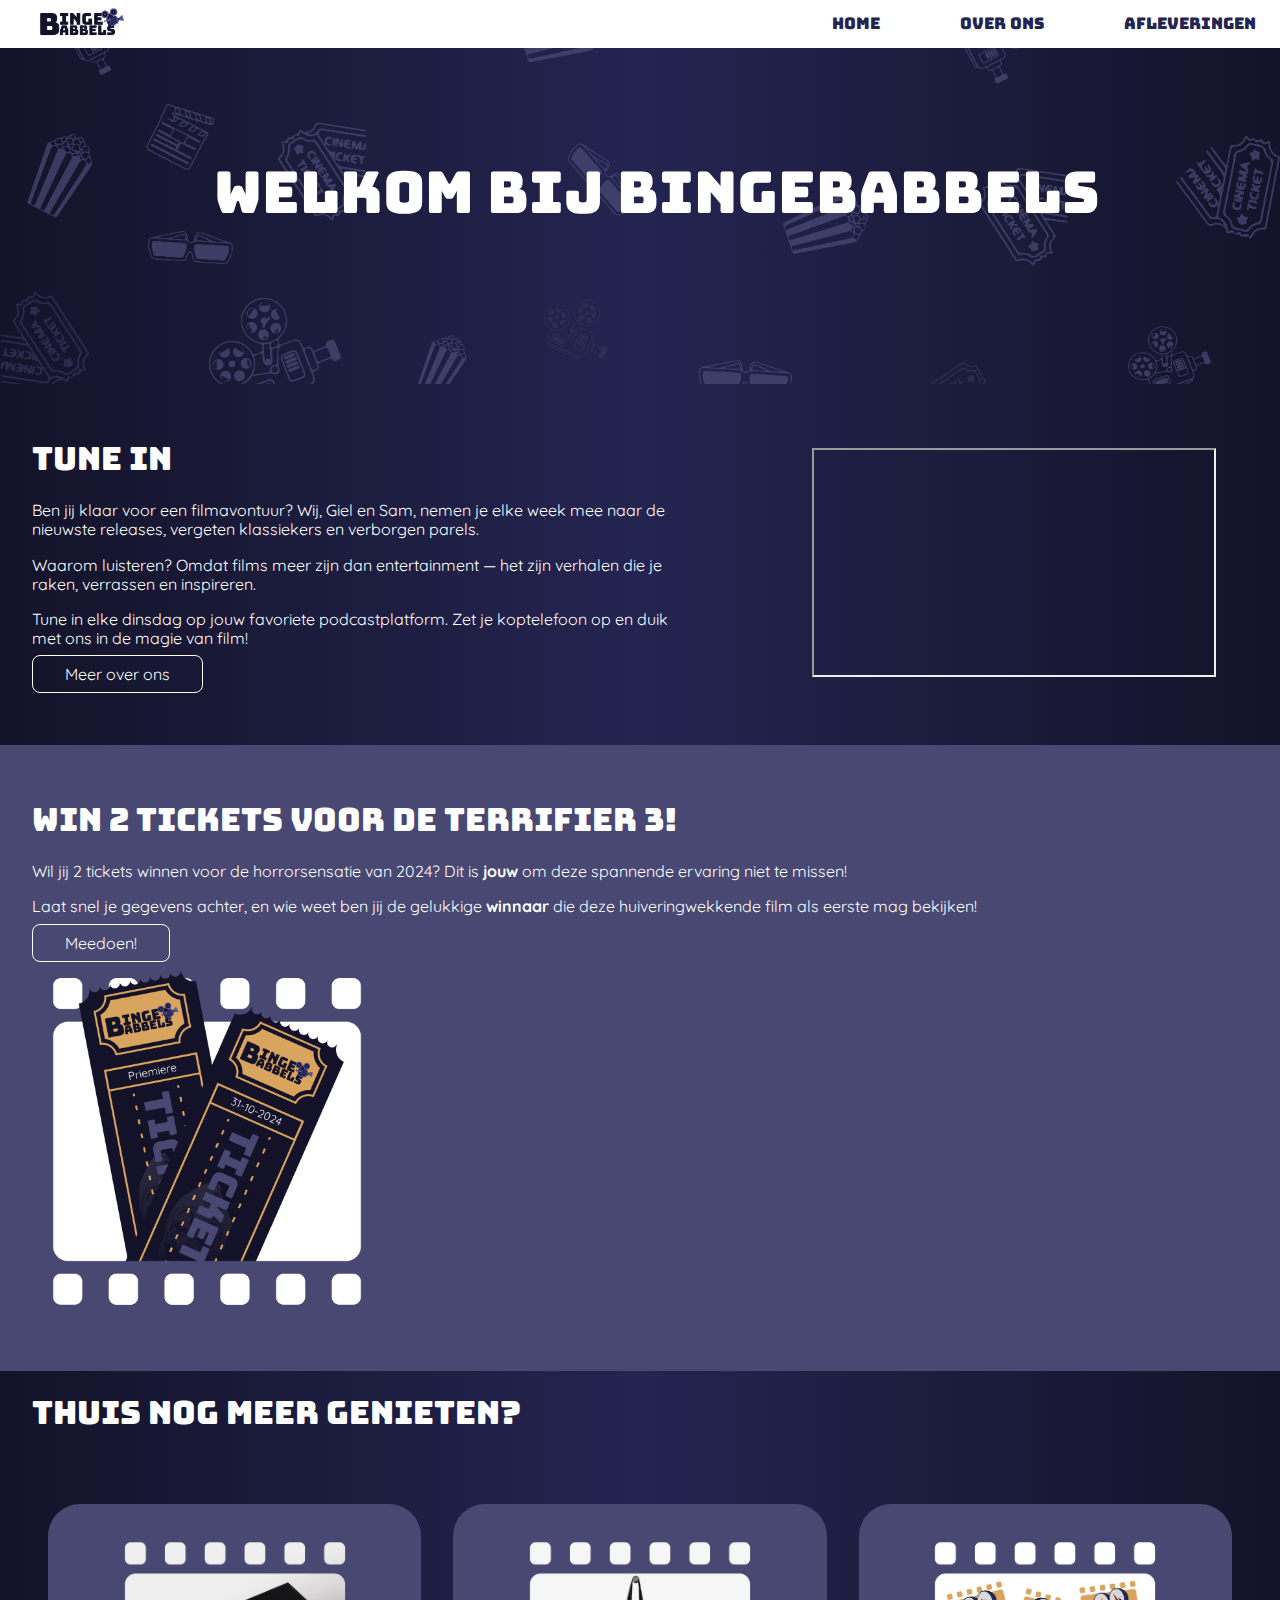
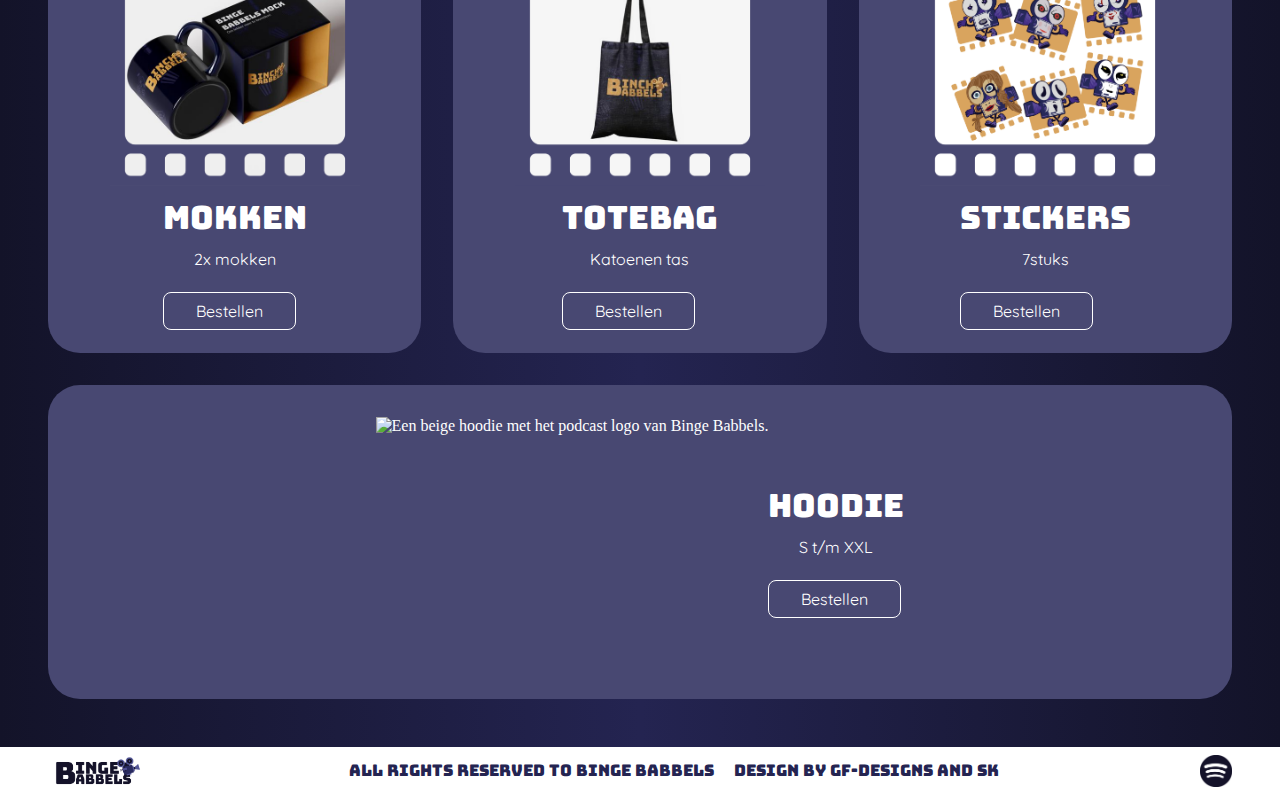
==== about.html @ 1c62f350 "Add files via upload" ====
<!DOCTYPE html>
<html lang="en">
<head>
    <meta charset="UTF-8">
    <meta name="viewport" content="width=device-width, initial-scale=1.0">
    <title>Bingebabbels</title>

    <link rel="STYLESHEET" href="style.css">

    <link rel="preconnect" href="https://fonts.googleapis.com">
    <link rel="preconnect" href="https://fonts.gstatic.com" crossorigin>
    <link href="https://fonts.googleapis.com/css2?family=Bungee&display=swap" rel="stylesheet">

    <link rel="preconnect" href="https://fonts.googleapis.com">
    <link rel="preconnect" href="https://fonts.gstatic.com" crossorigin>
    <link href="https://fonts.googleapis.com/css2?family=Bungee&family=Quicksand:wght@300..700&display=swap" rel="stylesheet">
</head>



    <body>


<!-- MENU --> 
 <header>
  <a href="index.html"><img src="images/logo.png" alt="logo, hier staat de naam vermeld van Binge Babbels. Het logo, een oude filmcamera staat rechts in de hoek van de naam."></a>  
    <nav>
        <ul>
            <li><a href="index.html">HOME</a></li>
            <li><a href="about.html">Over ons</a></li>
            <li><a href="afleveringen.html">AFLEVERINGEN</a></li>
        </ul>
    </nav>
</header>  


<!-- Main-->
<!-- Titel-->
<main>
    <section class="titel">
        <h1>Welkom bij Bingebabbels</h1>
    </section>

<!--Tune In-->
    <section class="teaser">
    <div>
     <h2>Tune in</h2>
      <p>
        Ben jij klaar voor een filmavontuur? Wij, Giel en Sam, nemen je elke week mee naar de nieuwste releases, vergeten klassiekers en verborgen parels.
      </p>
      <p>
        Waarom luisteren? Omdat films meer zijn dan entertainment — het zijn verhalen die je raken, verrassen en inspireren.
      </p>
      <p>
        Tune in elke dinsdag op jouw favoriete podcastplatform. Zet je koptelefoon op en duik met ons in de magie van film! 
      </p>
      <a href="About.html">Meer over ons</a>
    </div>
      <div>
        <iframe width="560" height="315" src="https://www.youtube.com/embed/Lx_k42HNDqk?si=2Qg9wH-raACZyxc5" title="YouTube video player"  allow="accelerometer; autoplay; clipboard-write; encrypted-media; gyroscope; picture-in-picture; web-share" referrerpolicy="strict-origin-when-cross-origin" allowfullscreen></iframe>
      </div>
    </section>

<!--Winactie-->
    <section class="winactie">
        <div>
        <H2>Win 2 tickets voor de Terrifier 3!</H2>
        <p>Wil jij 2 tickets winnen voor de horrorsensatie van 2024? Dit is <strong>jouw</strong> om deze spannende ervaring niet te missen!   </p> 
        <P>Laat snel je gegevens achter, en wie weet ben jij de gelukkige <strong>winnaar</strong> die deze huiveringwekkende film als eerste mag bekijken!</P> 
        <a href="About.html">Meedoen!</a>
    </div>
    <div>
        <img src="images/tickets.png" alt="2 oude film tickets met daarop de datum van de priemiere van de film The terrifier3 (31-10-2024).">
    </div>

    </section>

    <!--Tegels Merch-->
<Section class="merch">
    <h2>Thuis nog meer genieten?</h2>
</Section>
<section class="tegel-merch">
    <article>
      <img src="images/mok.png" alt="2x bekers met het logo van de podcast Binge Babbels. op een donker blauwe achtergrond.">
        <div>
          <h3>Mokken</h3>
          <p>2x mokken</p>
          <a href="About.html">Bestellen</a>
        </div>
    </article>
  
    <article>
      <img src="images/totebag.png" alt="Totebag met het logo van de podcast Binge Babbels. op een donker blauwe achtergrond.">
        <div>
          <h3>Totebag</h3>
          <p>Katoenen tas</p>
          <a href="About.html">Bestellen</a>
        </div>
    </article>
  
    <article>
      <img src="images/stickers.png" alt="^ stickers met de thumbnails van de afleveringen van seizoen 1, Horror">
        <div>
          <h3>Stickers</h3>
          <p>7stuks</p>
          <a href="About.html">Bestellen</a>
        </div>
    </article>
  
      <article>
        <img src="images/hoodie.png" alt="Een beige hoodie met het podcast logo van Binge Babbels.">
        <div>
          <h3>Hoodie</h3>
          <p>S t/m XXL</p>
          <a href="About.html">Bestellen</a>
        </div>
    </article>
  </section>


</main>

<footer>
    <a href="index.html"><img src="images/logo.png" alt="logo, hier staat de naam vermeld van Binge Babbels. Het logo, een oude filmcamera staat rechts in de hoek van de naam."></a>  
    <div>
    <a href="index.html">All rights reserved to Binge Babbels</a>
    <a href="http://www.gf-designs.nl">Design by GF-Designs and SK</a>
  </div>
    <a href="https://www.spotify.com/nl/download/mac/"><img src="images/spotify.png" alt="spotify logo"></a>
  </footer>
</body>

</html>
---- style.css ----
body{
    background-image: linear-gradient(to right, rgb(19, 19, 41) , #242451 , rgb(19, 19, 41));
    margin: 0 auto;
}

/*navigatie menu */

header, nav, nav ul{
    margin: 0;
    padding: 0;
}

header{
    display: flex;
    padding-left: 2rem;
    padding-right: 2rem;
    background-color: #ffffff;
    flex-wrap: wrap;
    align-items: center;
    justify-content: space-between;
    font-family: "Bungee", sans-serif;
    font-weight: 400;
    font-style: normal;
    font-size: 1rem;
    gap: 2rem;
    width: 100%;
    position: fixed;
    z-index: 1;
}

header img{
    height: 2rem;
    margin-right: auto;
}

header li{
    height: 2em;
    line-height: 2em;
    padding: 0.5em;
}
header li:hover{
    background-color: #ffffff;
}

header ul{
    display: flex;
    gap: 1rem;
    list-style-type: none;
    flex-wrap: wrap;
    margin: 0;
    padding: 0;
}

header nav ul li a{
    color: #242451;
    text-decoration: none;
    transition: ease;
    padding-right: 3rem;
}
header nav ul li a:hover{
    color: #d9a45e;
    text-decoration:underline ;
}

/* main */
/* Opmaak teksten */
.titel{
    display: flex;
    background-image: url(images/Background-header.png);
    background-repeat: no-repeat;
    background-size: cover;
    background-position: center;
    height: 30vw;
    justify-content: center;
    align-items: center;
}

h1{
    color: #ffffff;
    font-family: "Bungee", sans-serif;
    font-weight: 400;
    font-style: normal;
    margin-left: 2rem; 
    font-size: 4.5vw;  
}

h2{
    color: #ffffff;
    font-family: "Bungee", sans-serif;
    font-weight: 400;
    font-style: normal;
    line-height: 2rem;
    font-size: 2rem;
}

h3{
    font-family: "Bungee", sans-serif;
    font-weight: 400;
    font-style: normal;
    color: #ffffff;
    font-size: 2rem;
    line-height: 0rem;
}

p{
    color: #ffffff;
    font-family: "Quicksand", sans-serif;
    line-height: 1.2em;
    font-style: normal;
    font-size: 1em;
}

td{
    font-family: "Quicksand", sans-serif;
    line-height: 1.3rem;
    font-style: normal; 
    color: #fff;
}

/* Opmaak pagina - Home */
.nieuw{
    display: flex;
    justify-content:space-between;
    flex-wrap: wrap;
    align-items: start;
    padding: 2rem;
}

main a{
    border: 0.1rem solid white;
    padding: 0.5em 2em 0.5em 2em;
    color: #ffffff;
    text-decoration: none;
    border-radius: 0.5rem;
    font-family: "Quicksand", sans-serif;
    transition: ease;
}

main a:hover{
    color: #d9a45e;
    border-color: #d9a45e;

}

.tegel-groot{
    display: flex;
    justify-content:space-between;
    flex-wrap: wrap;
    align-items: center;
    padding: 2rem;
}

article{
    display: flex;
    flex-wrap: wrap;
    flex-grow: 1;
    align-items:start;
    justify-content: center;
    background-color: #484872;
    border-radius: 2em;
    color: #fff;
    padding: 2rem;
    margin: 1rem;

}
article img{
    height: 350px;
}

/* Tegels klein*/
.tegel-klein{
    display: flex;
    justify-content:space-evenly;
    flex-wrap:wrap;
    align-items: center;
    padding: 2rem;
}
.tegel-klein article{
    display: flex;
    flex-wrap: wrap;
    align-items:start;
    justify-content:center;
    background-color: #484872;
    border-radius: 2em;
    width: 17.3rem;
    color: #fff;
    padding: 2rem;
}

.tegel-klein img{
    height: 250px;
}

audio{
    margin-top:1rem ;
}
/*over Ons*/
.over-ons{
    background-color: #484872;
    display: flex;
    flex-wrap: wrap;
    justify-content: space-between;
    padding: 2rem;
}
.over-ons img{
    width: 350px;
}
.over-ons p{
    width: 60vw;
}


/*contact*/
.contact{
    display: flex;
    align-items:start;
    justify-content:space-between;
    flex-wrap: wrap;

}
.contact img{
    width: 35vw;
}

.contact h2{
    padding-left: 2rem;
}
.contact p{
    width: 40vw;
    padding-left: 2rem;
}

/*code form https://www.w3schools.com/howto/tryit.asp?filename=tryhow_css_contact_form*/
  /*tekst invulformulieren*/
  input[type=text], select, textarea {
    width: 100%;
    padding: 0.8rem;
    border: 1px solid  rgb(255, 255, 255);
    border-radius: 0.5rem;
    box-sizing: border-box;
    margin-top: 1rem;
    margin-bottom: 0.8rem;
    resize: vertical;
    font-family: "Quicksand", sans-serif;
    font-style: normal;
    font-size: 1rem;
    background-color: #d9a45e;
    color: rgb(0, 0, 0);
  }

  /*button*/
  input[type=submit] {

    background-color: #242451;
    color: rgb(255, 255, 255);
    padding: 1rem 2rem;
    border: none;
    border-radius: 1rem;
    cursor: pointer;
    
  }
    /*button hover*/
  input[type=submit]:hover {
    background-color: #d9a45e;
    
  }
  
   /*tegel formulier*/ 
  .container {
    border-radius: 2rem;
    background-color: #484872;
    padding: 2rem;
    font-family: "Bungee", sans-serif;
    font-weight: 400;
    color: rgb(255, 255, 255);
    width: 45rem;
    margin: 2rem;
  }
  /*Einde csscode formulier*/

/*Footer*/ 
footer{
    display: flex;
    padding-left: 2rem;
    padding-right: 2rem;
    background-color: #ffffff;
    flex-wrap: wrap;
    align-items: center;
    justify-content: space-between;
    font-family: "Bungee", sans-serif;
    font-weight: 400;
    font-style: normal;
    font-size: 1rem;
    gap: 2rem;
}

footer img{
    height: 2rem;
    margin-right: auto;
    padding: 0.5rem;
}

footer a{
    font-family: "Bungee", sans-serif;
    font-weight: 400;
    font-style: normal;
    color: #242451;
    font-size: 1rem;
    line-height: 0rem;
    text-decoration: none;
    transition: ease-out;
    padding: 0rem 0.5rem 0rem 0.5rem;
}

footer a:hover{
    color: #d9a45e;
    text-decoration:underline;
}

/* Opmaak pagina - About */
.teaser{
    display: flex;
    flex-wrap: wrap;
    justify-content: space-between;
    padding: 2rem;
}
.teaser p{
    width: 50vw;
}
iframe{
    margin: 2rem;
    width: 400px;
    height: 225px;
}

.winactie{
    background-color: #484872;
    display: flex;
    flex-wrap: wrap;
    justify-content: space-between;
    padding: 2rem;

}
.winactie img{
    width: 350px;
    padding: 1rem 0rem 1rem 0rem;
}

.merch{
    padding-left: 2rem;
}

.tegel-merch{
    display: flex;
    justify-content:space-evenly;
    flex-wrap:wrap;
    align-items: center;
    padding: 2rem;
}

.tegel-merch article{
    display: flex;
    flex-wrap: wrap;
    align-items:center;
    justify-content:center;
    background-color: #484872;
    border-radius: 2em;
    width: 17.3rem;
    color: #fff;
    padding: 2rem;
}

.tegel-merch img{
    height: 250px;
}

.tegel-merch p{
    text-align: center;
    padding-bottom: 1rem;
}
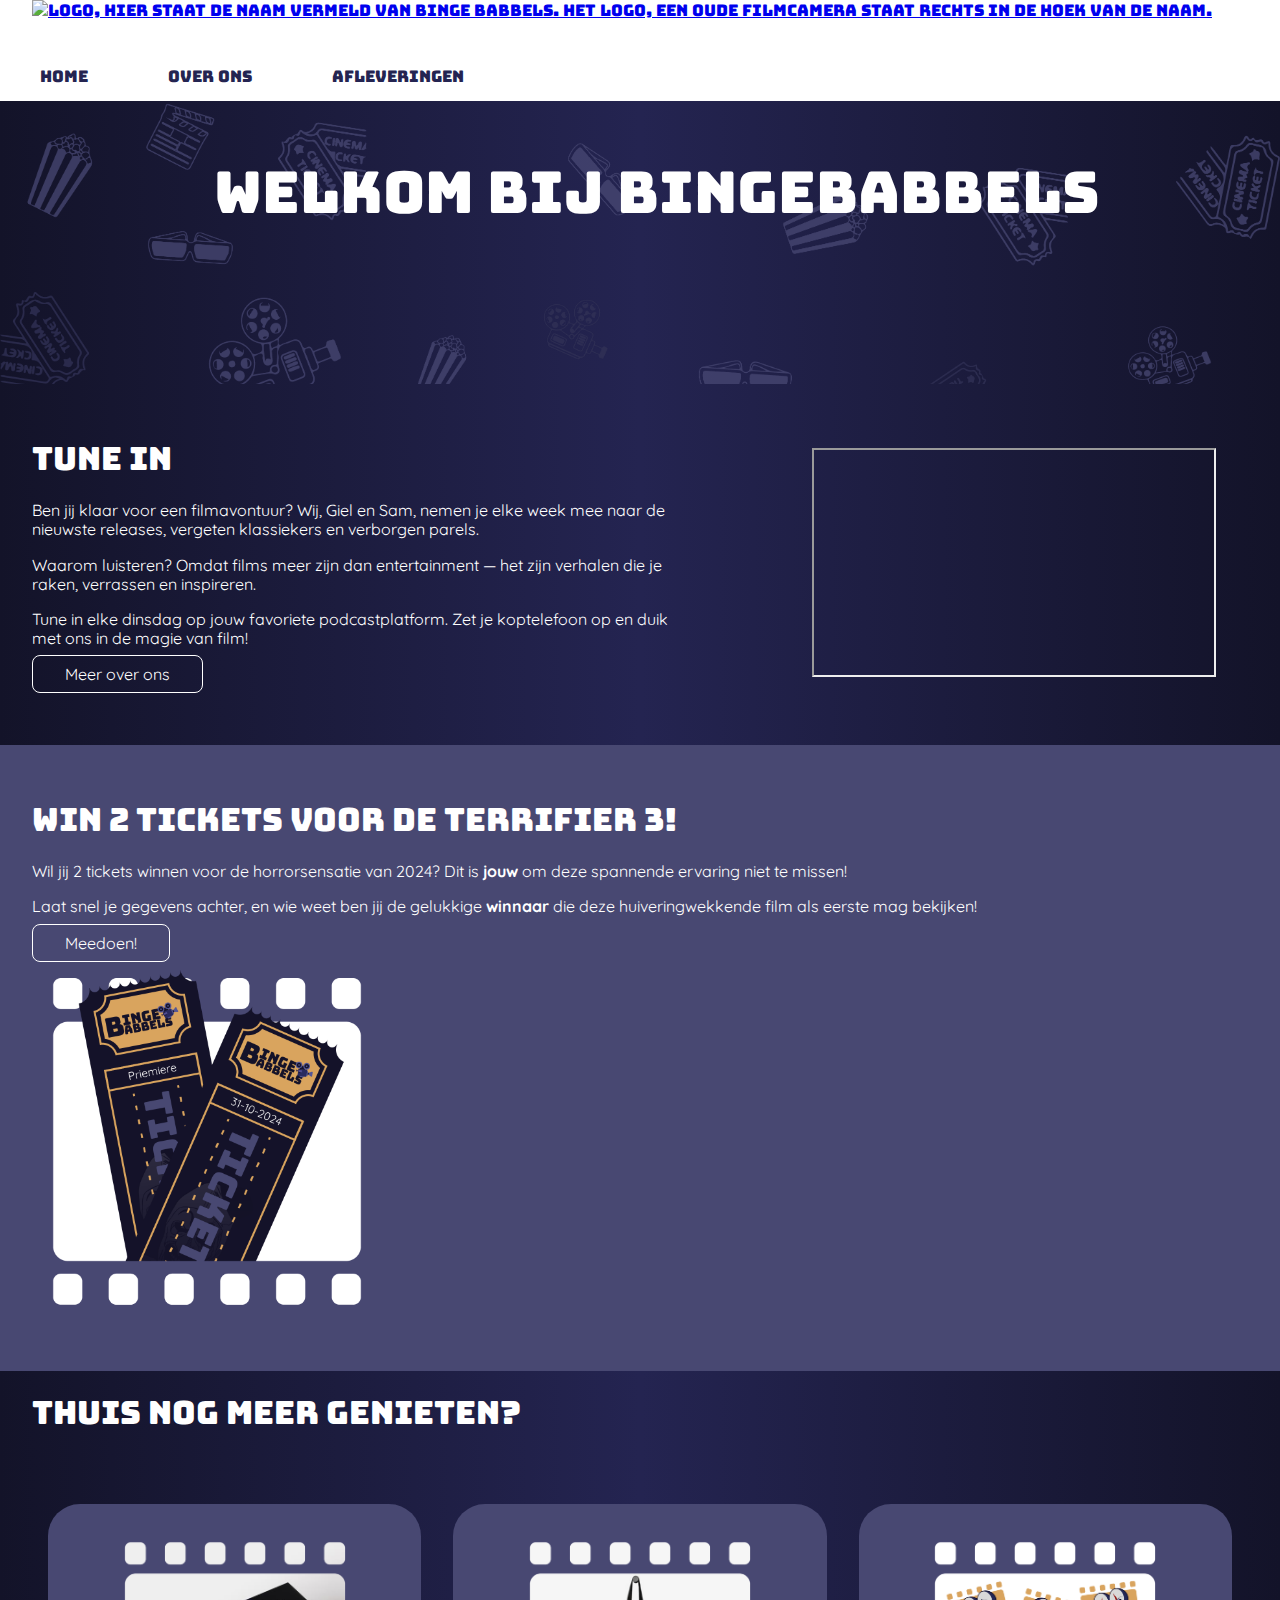
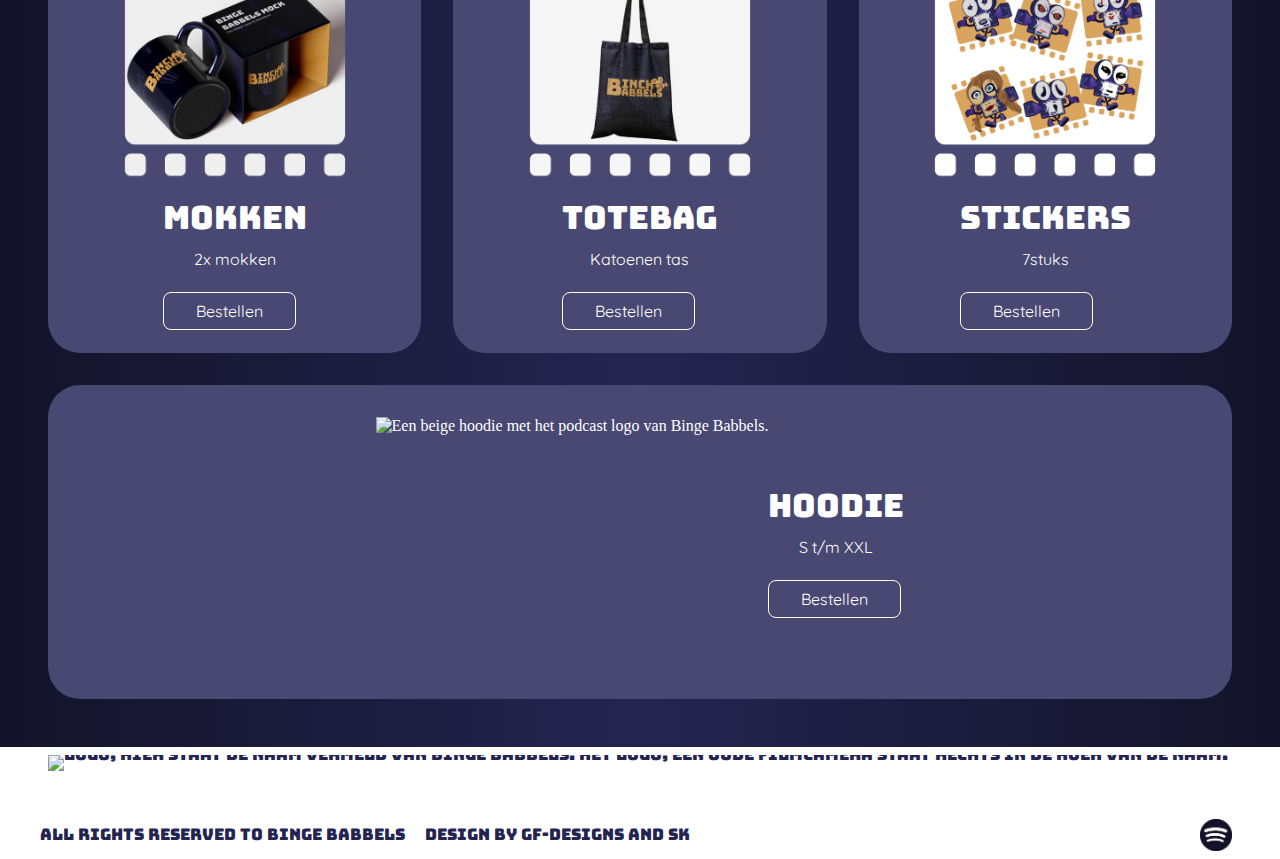
==== commit 80e55042: "Rename About.html to about.html" ====
--- a/about.html
+++ b/about.html
@@ -23,7 +23,7 @@
 
 <!-- MENU --> 
  <header>
-  <a href="index.html"><img src="images/logo.png" alt="logo, hier staat de naam vermeld van Binge Babbels. Het logo, een oude filmcamera staat rechts in de hoek van de naam."></a>  
+  <a href="index.html"><img src="images/Logo-def.png" alt="logo, hier staat de naam vermeld van Binge Babbels. Het logo, een oude filmcamera staat rechts in de hoek van de naam."></a>  
     <nav>
         <ul>
             <li><a href="index.html">HOME</a></li>
@@ -121,7 +121,7 @@
 </main>
 
 <footer>
-    <a href="index.html"><img src="images/logo.png" alt="logo, hier staat de naam vermeld van Binge Babbels. Het logo, een oude filmcamera staat rechts in de hoek van de naam."></a>  
+    <a href="index.html"><img src="images/Logo-def.png" alt="logo, hier staat de naam vermeld van Binge Babbels. Het logo, een oude filmcamera staat rechts in de hoek van de naam."></a>  
     <div>
     <a href="index.html">All rights reserved to Binge Babbels</a>
     <a href="http://www.gf-designs.nl">Design by GF-Designs and SK</a>
@@ -130,4 +130,4 @@
   </footer>
 </body>
 
-</html>+</html>
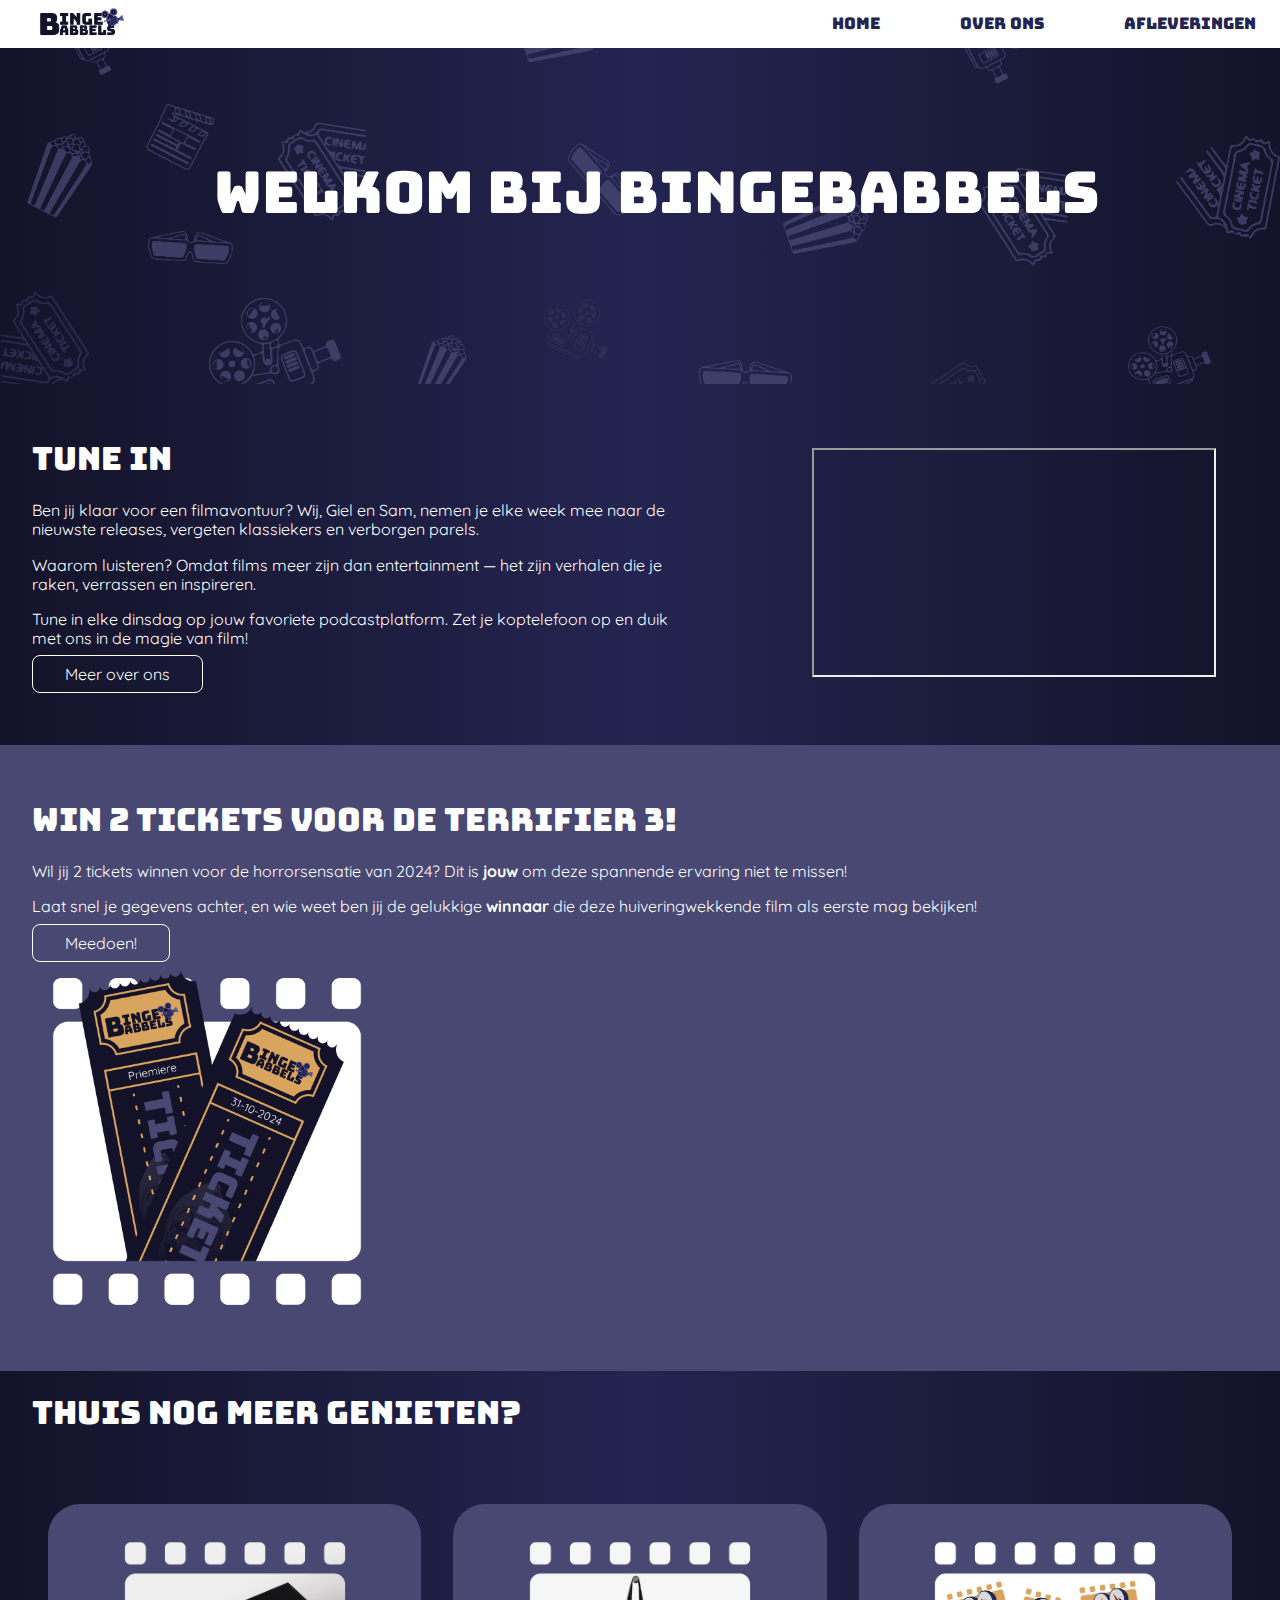
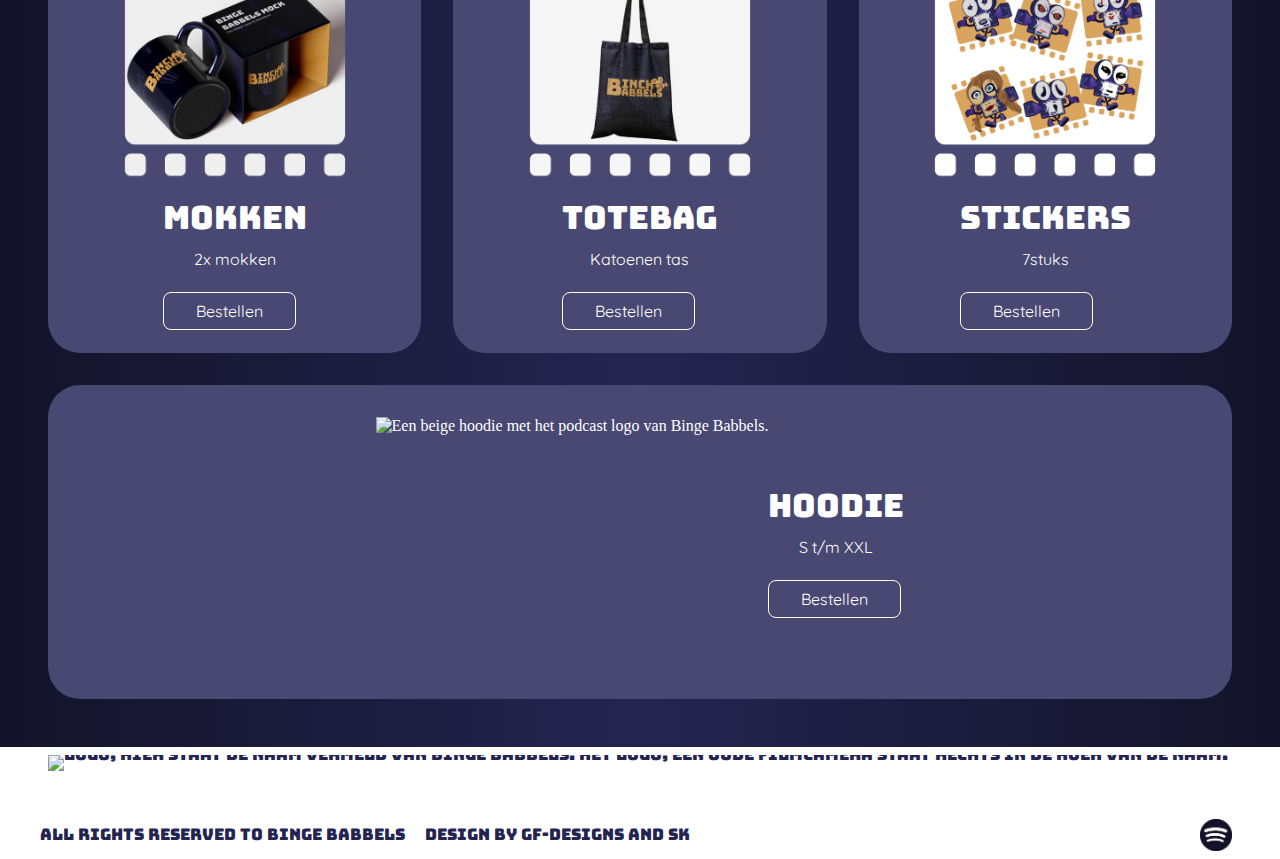
==== commit fbc8bb78: "Update about.html" ====
--- a/about.html
+++ b/about.html
@@ -23,7 +23,7 @@
 
 <!-- MENU --> 
  <header>
-  <a href="index.html"><img src="images/Logo-def.png" alt="logo, hier staat de naam vermeld van Binge Babbels. Het logo, een oude filmcamera staat rechts in de hoek van de naam."></a>  
+  <a href="index.html"><img src="images/logo-def.png" alt="logo, hier staat de naam vermeld van Binge Babbels. Het logo, een oude filmcamera staat rechts in de hoek van de naam."></a>  
     <nav>
         <ul>
             <li><a href="index.html">HOME</a></li>
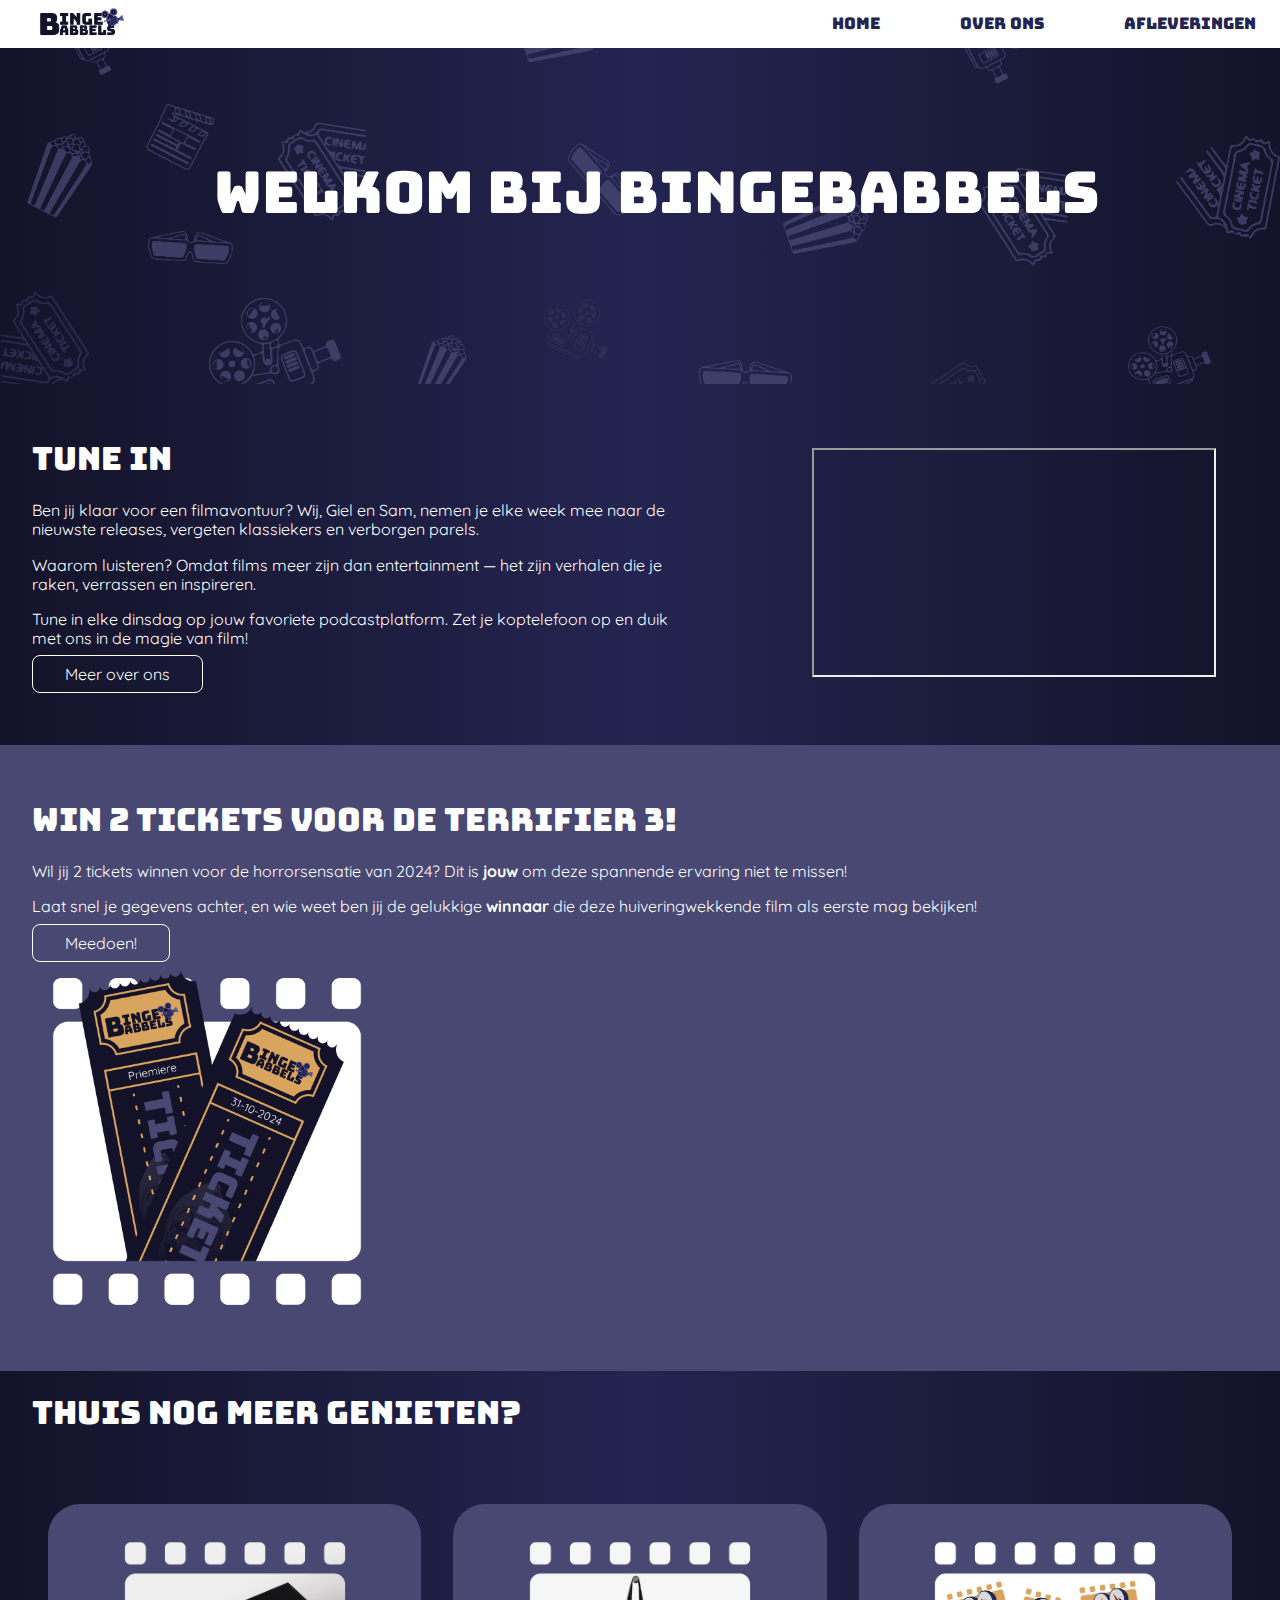
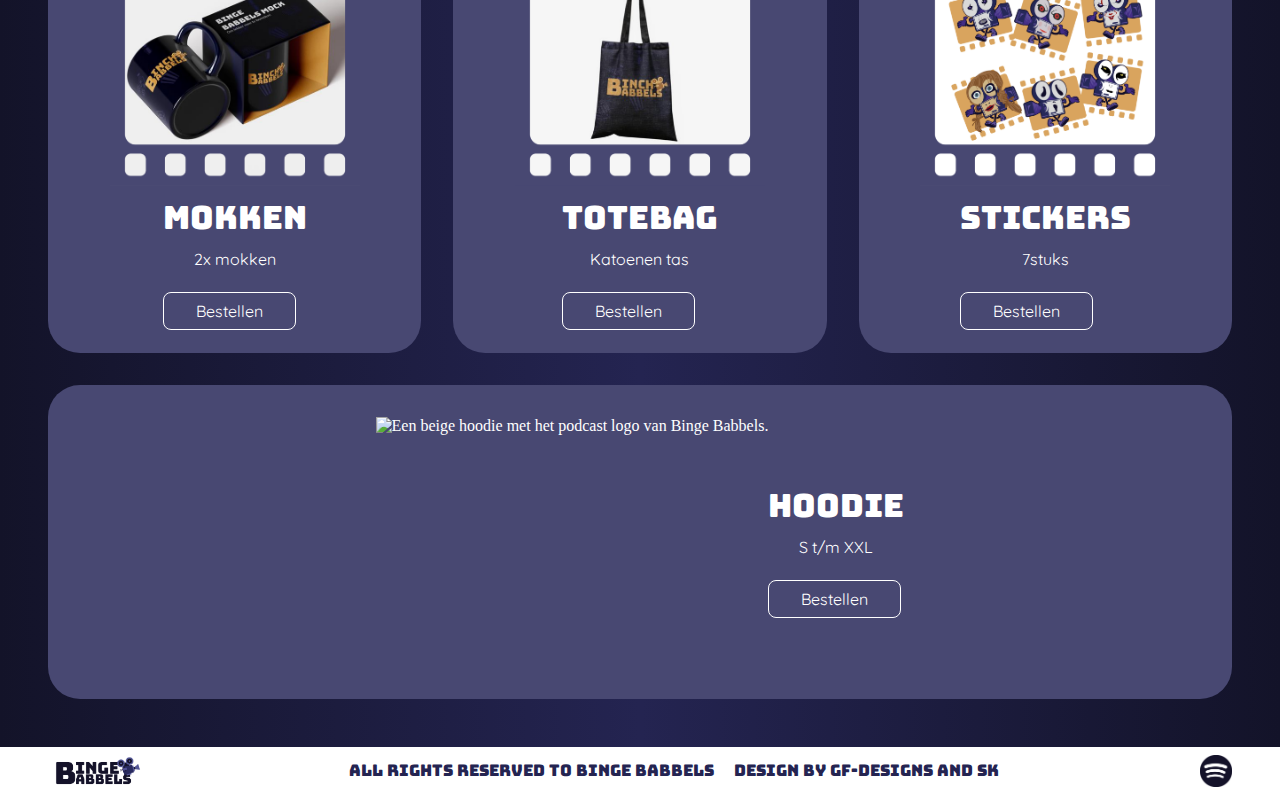
==== commit c326b295: "Update about.html" ====
--- a/about.html
+++ b/about.html
@@ -23,7 +23,7 @@
 
 <!-- MENU --> 
  <header>
-  <a href="index.html"><img src="images/logo-def.png" alt="logo, hier staat de naam vermeld van Binge Babbels. Het logo, een oude filmcamera staat rechts in de hoek van de naam."></a>  
+  <a href="index.html"><img src="images/logo.png" alt="logo, hier staat de naam vermeld van Binge Babbels. Het logo, een oude filmcamera staat rechts in de hoek van de naam."></a>  
     <nav>
         <ul>
             <li><a href="index.html">HOME</a></li>
@@ -121,7 +121,7 @@
 </main>
 
 <footer>
-    <a href="index.html"><img src="images/Logo-def.png" alt="logo, hier staat de naam vermeld van Binge Babbels. Het logo, een oude filmcamera staat rechts in de hoek van de naam."></a>  
+    <a href="index.html"><img src="images/logo.png" alt="logo, hier staat de naam vermeld van Binge Babbels. Het logo, een oude filmcamera staat rechts in de hoek van de naam."></a>  
     <div>
     <a href="index.html">All rights reserved to Binge Babbels</a>
     <a href="http://www.gf-designs.nl">Design by GF-Designs and SK</a>
